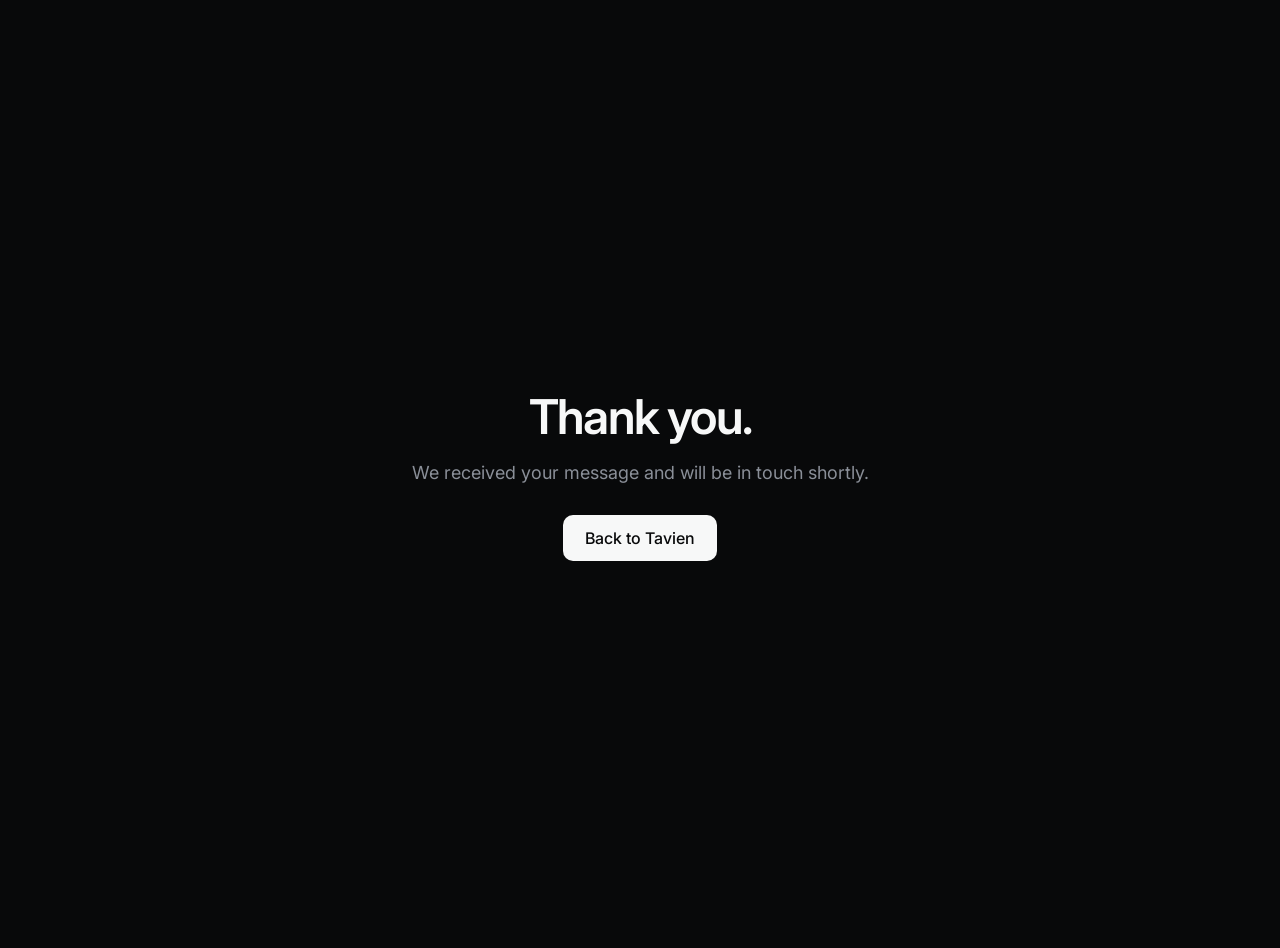
==== thanks.html @ c4015d45 "Initial Tavien landing page" ====
<!doctype html>
<html lang="en"><head><meta charset="utf-8"><meta name="viewport" content="width=device-width, initial-scale=1">
<title>Thank you — Tavien</title><meta name="robots" content="noindex">
<link href="https://fonts.googleapis.com/css2?family=Inter:wght@400;500;600&display=swap" rel="stylesheet">
<style>body{margin:0;min-height:100vh;display:flex;align-items:center;justify-content:center;background:#08090A;color:#F7F8F8;font-family:'Inter',system-ui,sans-serif;text-align:center;padding:24px}
h1{font-size:48px;font-weight:600;letter-spacing:-1.8px;margin:0 0 16px}p{color:#8A8F98;font-size:18px;margin:0 0 32px}
a{display:inline-block;padding:13px 22px;border-radius:10px;background:#F7F8F8;color:#08090A;text-decoration:none;font-weight:500}</style></head>
<body><main><h1>Thank you.</h1><p>We received your message and will be in touch shortly.</p><a href="/">Back to Tavien</a></main></body></html>
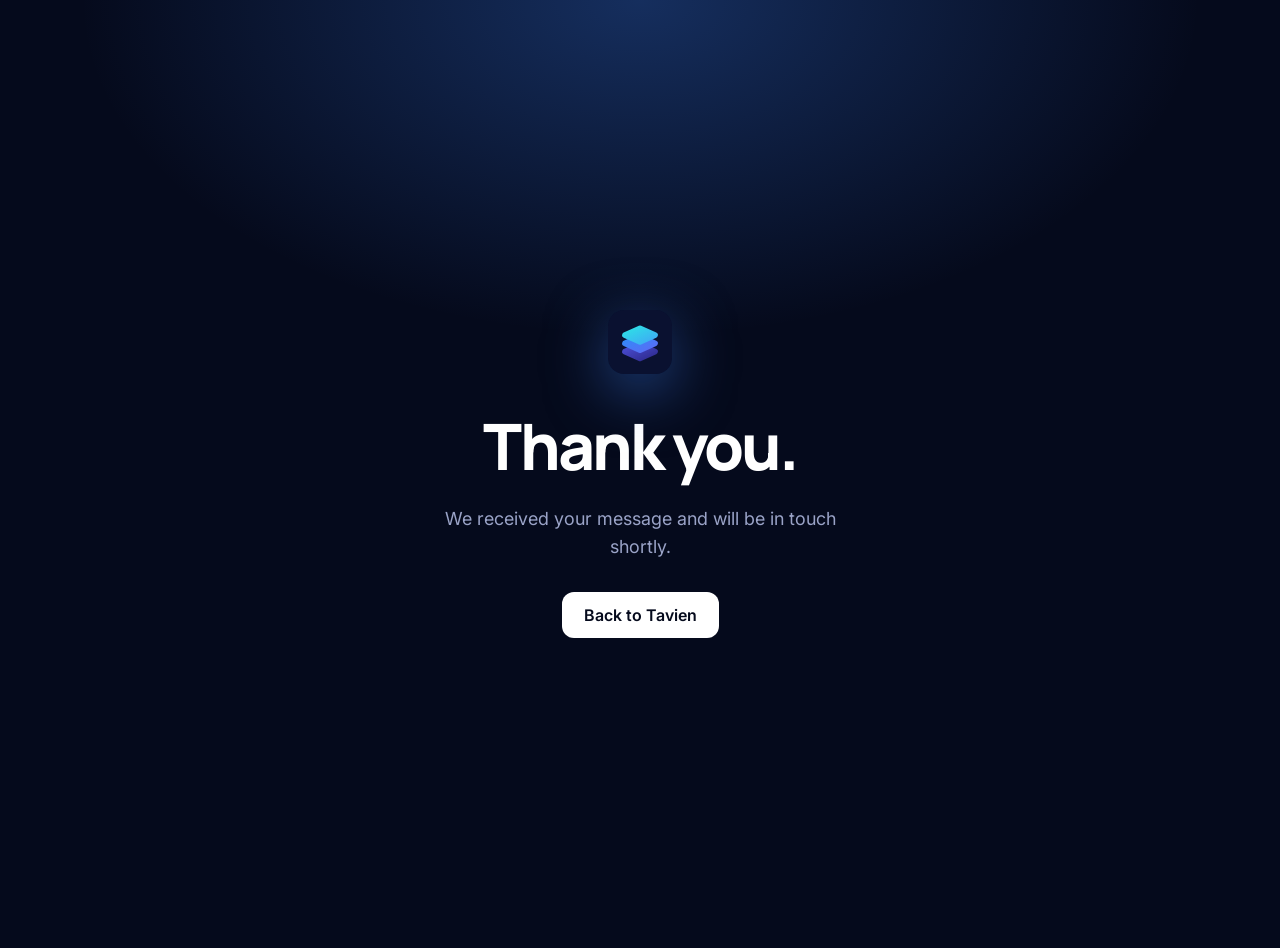
==== commit b0c5485e: "Rebrand site with Tavien connected-layers identity Restructure into index.html + assets/styles.css +" ====
--- a/thanks.html
+++ b/thanks.html
@@ -1,8 +1,16 @@
 <!doctype html>
 <html lang="en"><head><meta charset="utf-8"><meta name="viewport" content="width=device-width, initial-scale=1">
 <title>Thank you — Tavien</title><meta name="robots" content="noindex">
-<link href="https://fonts.googleapis.com/css2?family=Inter:wght@400;500;600&display=swap" rel="stylesheet">
-<style>body{margin:0;min-height:100vh;display:flex;align-items:center;justify-content:center;background:#08090A;color:#F7F8F8;font-family:'Inter',system-ui,sans-serif;text-align:center;padding:24px}
-h1{font-size:48px;font-weight:600;letter-spacing:-1.8px;margin:0 0 16px}p{color:#8A8F98;font-size:18px;margin:0 0 32px}
-a{display:inline-block;padding:13px 22px;border-radius:10px;background:#F7F8F8;color:#08090A;text-decoration:none;font-weight:500}</style></head>
-<body><main><h1>Thank you.</h1><p>We received your message and will be in touch shortly.</p><a href="/">Back to Tavien</a></main></body></html>
+<meta name="theme-color" content="#050A1C">
+<link rel="icon" type="image/svg+xml" href="assets/favicon.svg">
+<link href="https://fonts.googleapis.com/css2?family=Manrope:wght@700;800&amp;family=Inter:wght@400;500;600&amp;display=swap" rel="stylesheet">
+<style>
+body{margin:0;min-height:100vh;display:flex;align-items:center;justify-content:center;background:radial-gradient(800px 480px at 50% 0%,rgba(59,130,246,.3),transparent 70%),#050A1C;color:#fff;font-family:'Inter',system-ui,sans-serif;text-align:center;padding:24px}
+main{display:flex;flex-direction:column;align-items:center}
+img{width:64px;height:64px;margin-bottom:28px;filter:drop-shadow(0 16px 30px rgba(59,130,246,.5))}
+h1{font-family:'Manrope',system-ui,sans-serif;font-size:clamp(40px,7vw,64px);font-weight:800;letter-spacing:-.045em;margin:0 0 16px}
+p{color:#9AA3C7;font-size:18px;margin:0 0 32px;max-width:420px;line-height:1.55}
+a{display:inline-block;padding:13px 22px;border-radius:12px;background:#fff;color:#050A1C;text-decoration:none;font-weight:600;transition:transform .2s ease,box-shadow .25s ease}
+a:hover{transform:translateY(-2px);box-shadow:0 14px 34px -12px rgba(34,211,238,.55)}
+</style></head>
+<body><main><img src="assets/favicon.svg" alt=""><h1>Thank you.</h1><p>We received your message and will be in touch shortly.</p><a href="/">Back to Tavien</a></main></body></html>
